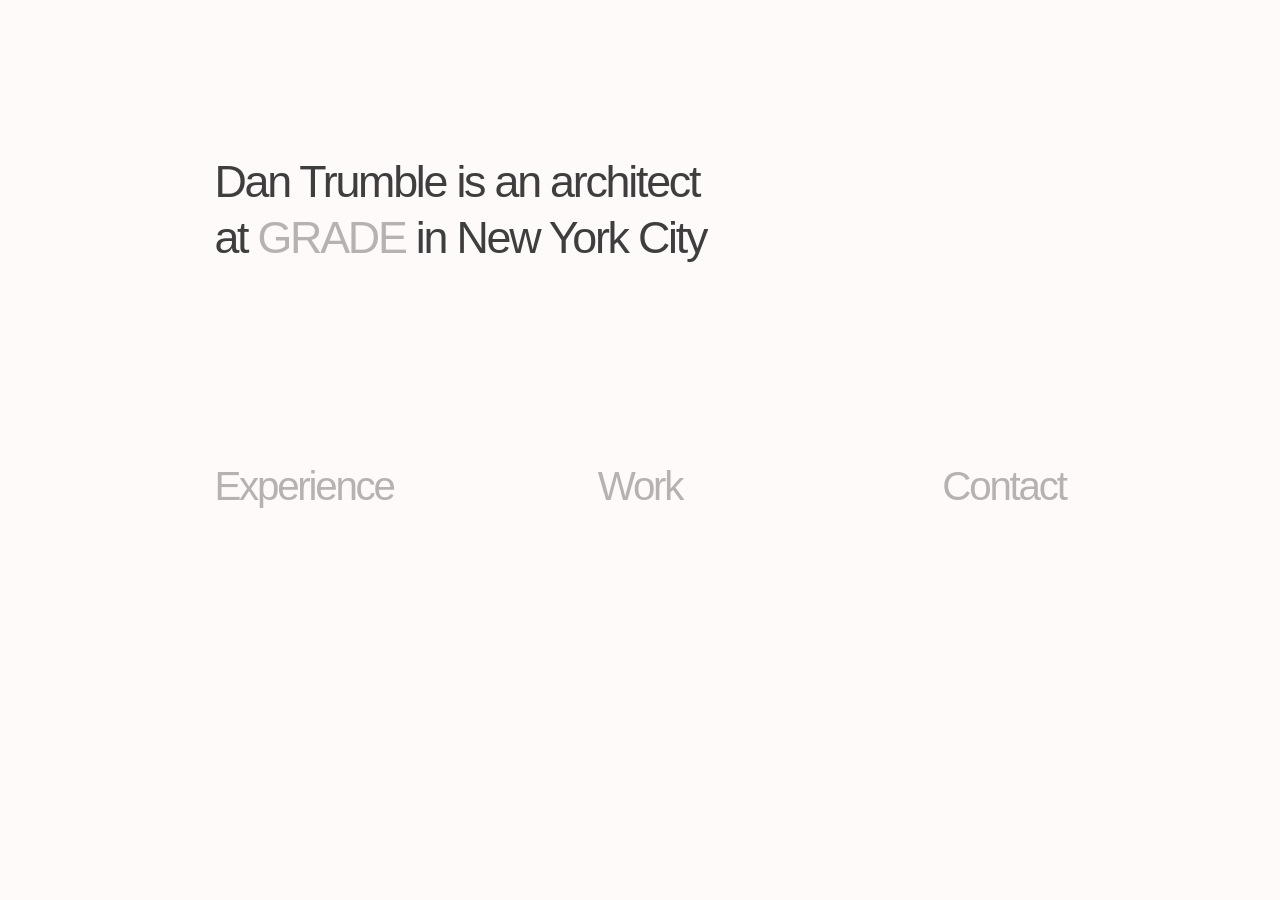
==== index.html @ 6df33ff9 "Add files via upload" ====
<!DOCTYPE html>
<!-- saved from url=(0036)http://www.dantrumble.com/index.html -->
<html>
	<head>
		<meta http-equiv="Content-Type" content="text/html; charset=UTF-8">
		<link href="http://gmpg.org/xfn/11" rel="profile">
		<meta name="viewport" content="width=device-width, initial-scale=1.0">
		<meta name="description" content="The personal homepage of New York City architect Dan Trumble">
  	<meta name="keywords" content="Daniel Trumble, architect, New York, architecture, Dan Trumble, portfolio, resume, experience, Notre Dame, Martinsburg, house design">
  	<meta name="author" content="Dan Trumble">
		<link rel="stylesheet" href="font/stylesheet.css" type="text/css" charset="utf-8" />
		<link rel="stylesheet" href="stylesheet.css" type="text/css" charset="utf-8" />
		<title>Dan Trumble - Home</title>
	</head>
	<body>
				<h1 class="headline">
					Dan Trumble is an architect<br>
					at <a href="https://gradenewyork.com/home" target="_blank">GRADE</a>
					in New York City
				</h1>
				<div class="nav">
				<ul>
					<li> <h2 class="menu"><a href="http://www.dantrumble.com/resume">Experience</a></h2> </li>
					<li> <h2 class="menu"><a href="#"> Work</h2> </li>
					<li> <h2 class="menu"><a href="http://www.dantrumble.com/contact">Contact</a></h2> </li>
				</ul>
			</div>
	</body>
</html>
---- font/stylesheet.css ----
@font-face {
    font-family: 'intersemi_bold';
    src: url('inter-semibold-webfont.woff2') format('woff2'),
         url('inter-semibold-webfont.woff') format('woff');
    font-weight: normal;
    font-style: normal;
}
---- stylesheet.css ----
html {
  -webkit-font-smoothing: antialiased;
  -moz-osx-font-smoothing: grayscale;
}
*, *:after, *:before {
  -webkit-box-sizing: border-box;
  -moz-box-sizing: border-box;
  box-sizing: border-box;
}
a:link, a:visited, a:hover, a:active {
  color: black;
  text-decoration-skip: ink;
  -webkit-text-decoration-skip: ink;
  opacity: .375;
  text-decoration: none;
}
::-moz-selection { /* Code for Firefox */
  background: white;

}
::selection {
  background: white;
}
body {
  margin: 12% calc(31% - 182.4px);
  font-size: calc(2vw + 19.2px);
  font-family: sans-serif;
  line-height: 1.25;
  opacity: .75;
  letter-spacing: -0.05em;
  background-color: snow;
}
@media only screen and (max-width: 640px) {
  body {
    margin: 15vh 2vh;
    font-size: 8vw;
  }
}
.headline {
  text-align: left;
  font-size: 100%;
  margin-bottom: 1.25em;
  font-weight:500;
}
.menu {
  font-size: 90%;
  font-weight: 400;
}

.nav ul {
  display: flex;
  padding-left: 0;
  margin-top: 18vh;
}

.nav ul li {
  list-style:none;
  flex: 0 0 33.333333%
}

li:last-child {
  text-align: right;
}

li:nth-child(2) {
  text-align: center;
}
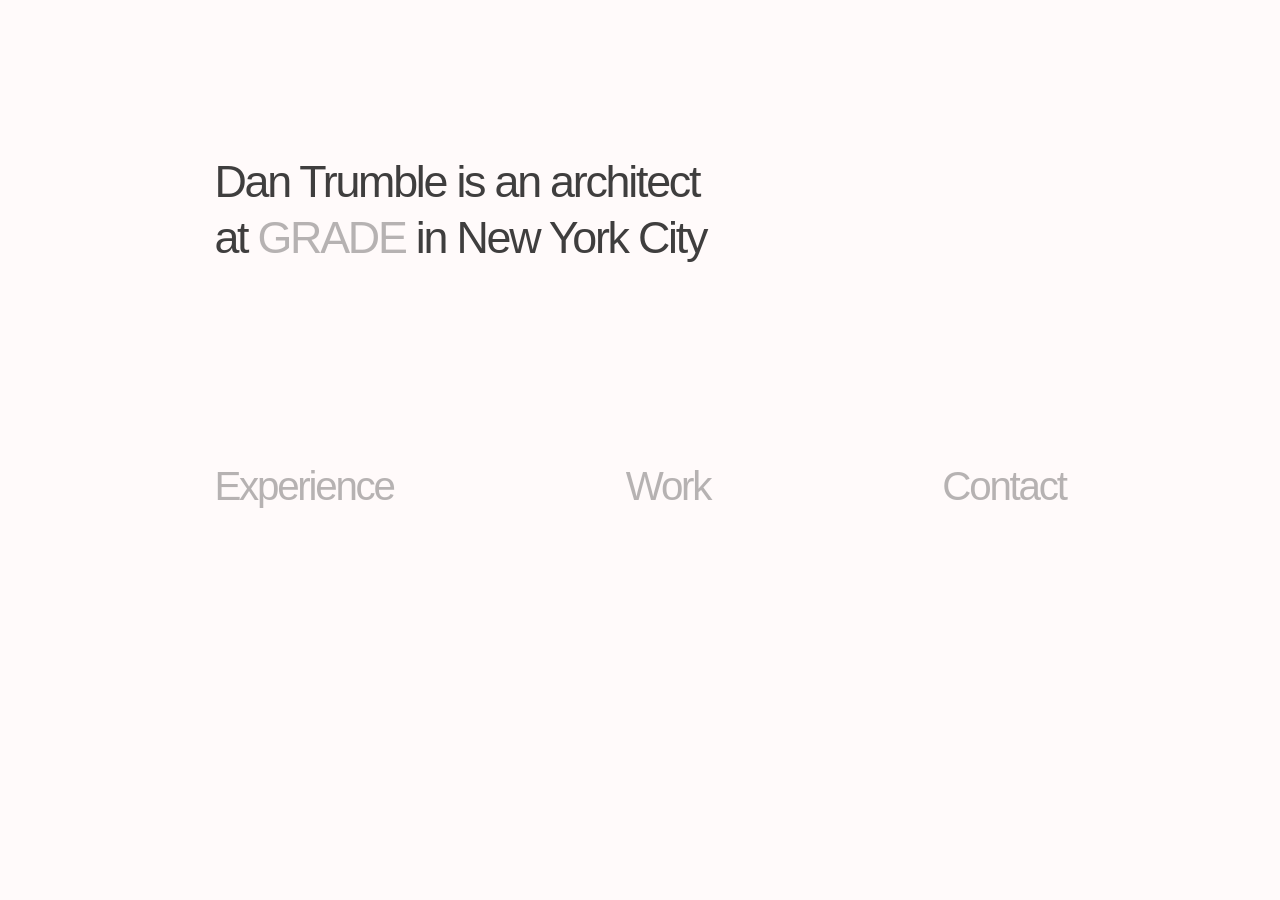
==== commit 1d0a45fe: "Update index.html" ====
--- a/index.html
+++ b/index.html
@@ -21,7 +21,7 @@
 				<div class="nav">
 				<ul>
 					<li> <h2 class="menu"><a href="http://www.dantrumble.com/resume">Experience</a></h2> </li>
-					<li> <h2 class="menu"><a href="#"> Work</h2> </li>
+					<li> <h2 class="menu"><a href="#"> Work</a></h2></li>
 					<li> <h2 class="menu"><a href="http://www.dantrumble.com/contact">Contact</a></h2> </li>
 				</ul>
 			</div>
--- a/stylesheet.css
+++ b/stylesheet.css
@@ -51,11 +51,12 @@
   display: flex;
   padding-left: 0;
   margin-top: 18vh;
+  justify-content: space-between;
 }
 
 .nav ul li {
   list-style:none;
-  flex: 0 0 33.333333%
+ 
 }
 
 li:last-child {
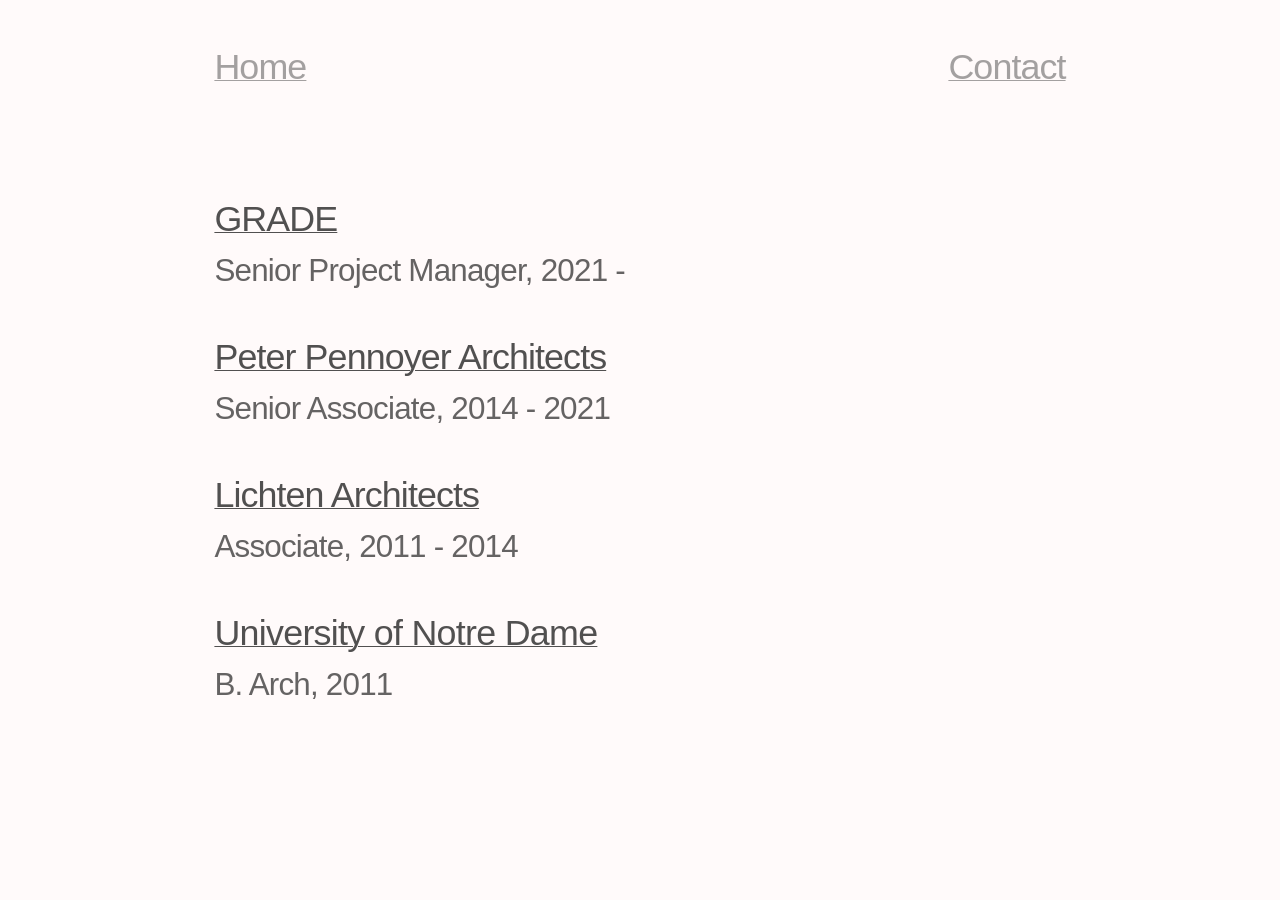
==== commit 6de16244: "Add files via upload" ====
--- a/index.html
+++ b/index.html
@@ -1,29 +1,130 @@
 <!DOCTYPE html>
-<!-- saved from url=(0036)http://www.dantrumble.com/index.html -->
+
 <html>
-	<head>
-		<meta http-equiv="Content-Type" content="text/html; charset=UTF-8">
-		<link href="http://gmpg.org/xfn/11" rel="profile">
-		<meta name="viewport" content="width=device-width, initial-scale=1.0">
-		<meta name="description" content="The personal homepage of New York City architect Dan Trumble">
-  	<meta name="keywords" content="Daniel Trumble, architect, New York, architecture, Dan Trumble, portfolio, resume, experience, Notre Dame, Martinsburg, house design">
-  	<meta name="author" content="Dan Trumble">
-		<link rel="stylesheet" href="font/stylesheet.css" type="text/css" charset="utf-8" />
-		<link rel="stylesheet" href="stylesheet.css" type="text/css" charset="utf-8" />
-		<title>Dan Trumble - Home</title>
-	</head>
-	<body>
-				<h1 class="headline">
-					Dan Trumble is an architect<br>
-					at <a href="https://gradenewyork.com/home" target="_blank">GRADE</a>
-					in New York City
-				</h1>
-				<div class="nav">
-				<ul>
-					<li> <h2 class="menu"><a href="http://www.dantrumble.com/resume">Experience</a></h2> </li>
-					<li> <h2 class="menu"><a href="#"> Work</a></h2></li>
-					<li> <h2 class="menu"><a href="http://www.dantrumble.com/contact">Contact</a></h2> </li>
-				</ul>
-			</div>
-	</body>
+  <head>
+        <meta http-equiv="Content-Type" content="text/html; charset=UTF-8">
+        <link href="http://gmpg.org/xfn/11" rel="profile">
+        <meta name="viewport" content="width=device-width, initial-scale=1.0">
+        <meta name="description" content="Dan Trumble Professional Experience">
+      	<meta name="keywords" content="Daniel Trumble, architect, New York City, Hamptons, architecture, Dan Trumble, portfolio, resume, experience, Notre Dame, Martinsburg High School, Peter Pennoyer, Lichten Craig, GRADE">
+      	<meta name="author" content="Dan Trumble">
+        <title>Dan Trumble - Experience</title>
+        <style>
+          html {
+              -webkit-font-smoothing: antialiased;
+              -moz-osx-font-smoothing: grayscale;
+            }
+            *, *:after, *:before {
+              -webkit-box-sizing: border-box;
+              -moz-box-sizing: border-box;
+              box-sizing: border-box;
+            }
+            body {
+              margin: 5vh calc(31% - 182.4px);
+              font-size: calc(2vw + 19.2px);
+              text-align:left;
+              background-color: snow;
+              opacity: .75;
+            }
+            a:link, a:visited, a:hover, a:active {
+        			color: black;
+              text-decoration-skip: ink;
+              -webkit-text-decoration-skip: ink;
+              text-decoration-thickness: 4%;
+            }
+            @media only screen and (max-width: 640px) {
+            	body {
+                margin: 5vh 2vh;
+                font-size: 8vw;
+            		}
+            }
+            .homelink {
+              font-size:80%;
+              font-family: sans-serif;
+              font-weight:400;
+	            text-align: left;
+              line-height: 1.25;
+	            opacity: .475;
+		          letter-spacing: -0.025em;
+            }
+            .name {
+              font-family: sans-serif;
+              font-size: 135%;
+              font-weight: 600;
+              line-height: 1.20;
+              margin-top: 1em;
+              margin-bottom: 1.4em;
+              text-transform: none;
+		          opacity: .9;
+		          letter-spacing: -0.05em;
+            }
+            .section {
+              font-family: sans-serif;
+              font-size: 80%;
+              font-weight: 500;
+              line-height: 1.20;
+              margin-top: 1.1em;
+              margin-bottom: .15em;
+              text-transform: none;
+		          opacity: .9;
+		          letter-spacing: -0.025em;
+            }
+            .entry {
+              font-family: sans-serif;
+              font-size: 70%;
+              font-weight: 400;
+              line-height: 1.60;
+              opacity: .8;
+              margin-top: 0px;
+              margin-bottom: 1.25em;
+              text-transform: none;
+		          letter-spacing: -0.025em;
+            }
+            .skillslist {
+              font-family: sans-serif;
+              font-size: 50%;
+              font-weight: 300;
+              line-height: 1.8;
+              opacity: .95;
+              margin-top: 1.25em;
+              margin-bottom: 2.5em;
+              letter-spacing: -.03em;
+            }
+            ::-moz-selection { /* Code for Firefox */
+          		background: #e6edf7;
+      			}
+      			::selection {
+          		background: #e6edf7;
+      			}
+            .homelink ul {
+      			  display: flex;
+      			  padding-left: 0;
+              margin-bottom: 12vh;
+      			}
+
+      			.homelink ul li {
+      			  list-style:none;
+      			  flex: 0 0 49.9999%
+      			}
+
+      			li:last-child {
+      			  text-align: right;
+      			}
+        </style>
+    </head>
+    <body>
+        <header class="homelink">
+          <ul>
+            <li> <a href="..">Home</a> </li>
+            <li> <a href="../contact">Contact</a> </li>
+        </ul>
+        </header>
+	       <h2 class="section"><a href="https://gradenewyork.com/home" target="_blank">GRADE</a></h2>
+        <h3 class="entry">Senior Project Manager,  2021 -</h3>
+        <h2 class="section"><a href="http://www.ppapc.com" target="_blank">Peter Pennoyer Architects</a></h2>
+        <h3 class="entry">Senior Associate,  2014 - 2021</h3>
+        <h2 class="section"><a href="https://www.lichtenarchitects.com/" target="_blank">Lichten Architects</a></h2>
+        <h3 class="entry">Associate,  2011 - 2014</h3>
+        <h2 class="section" style="letter-spacing:-.02em;"><a href="https://architecture.nd.edu/" target="_blank">University  of  Notre Dame</a></h2>
+        <h3 class="entry">B. Arch,  2011</h3>
 </html>
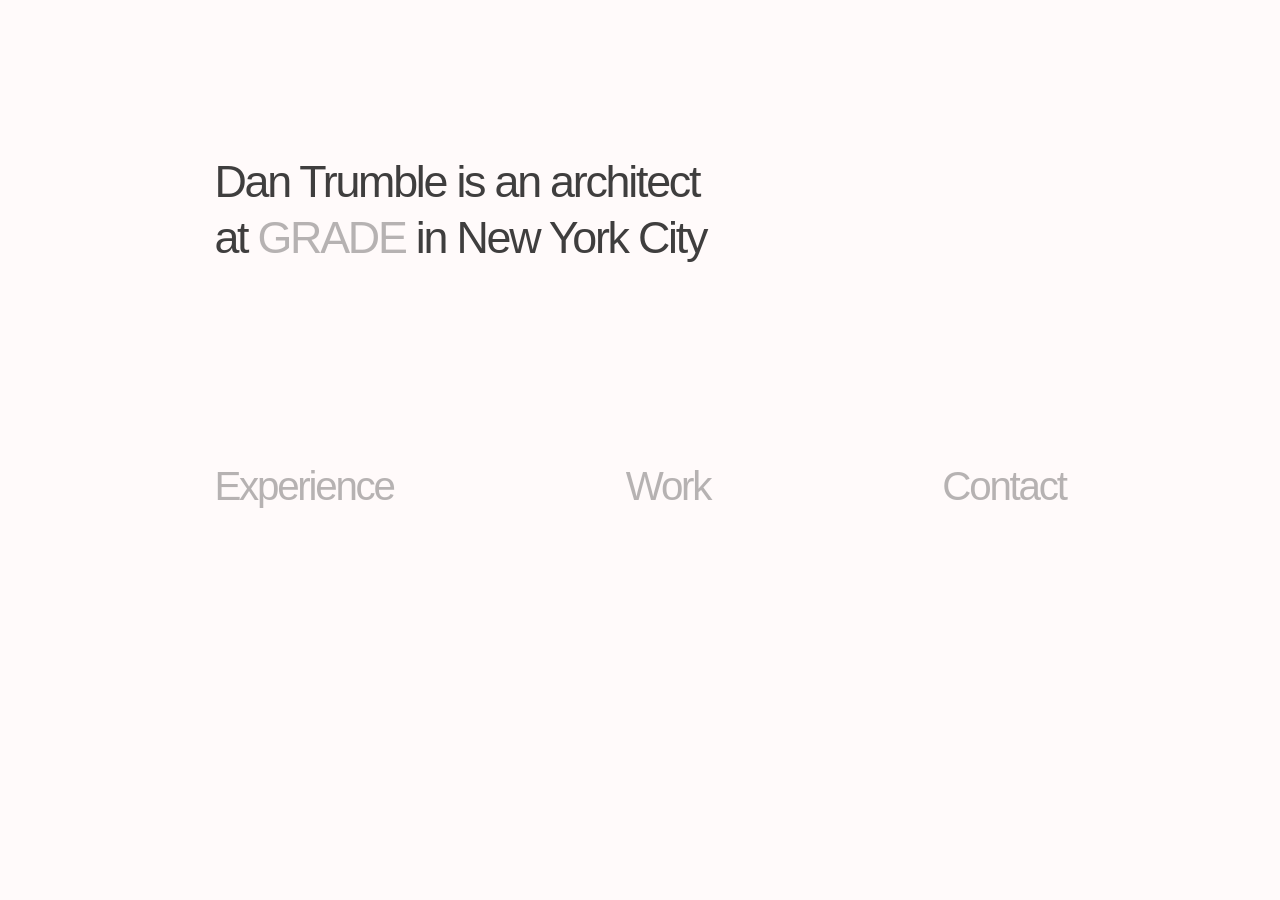
==== commit 4eb3e42d: "Update index.html" ====
--- a/index.html
+++ b/index.html
@@ -1,130 +1,27 @@
 <!DOCTYPE html>
-
 <html>
-  <head>
-        <meta http-equiv="Content-Type" content="text/html; charset=UTF-8">
-        <link href="http://gmpg.org/xfn/11" rel="profile">
-        <meta name="viewport" content="width=device-width, initial-scale=1.0">
-        <meta name="description" content="Dan Trumble Professional Experience">
-      	<meta name="keywords" content="Daniel Trumble, architect, New York City, Hamptons, architecture, Dan Trumble, portfolio, resume, experience, Notre Dame, Martinsburg High School, Peter Pennoyer, Lichten Craig, GRADE">
-      	<meta name="author" content="Dan Trumble">
-        <title>Dan Trumble - Experience</title>
-        <style>
-          html {
-              -webkit-font-smoothing: antialiased;
-              -moz-osx-font-smoothing: grayscale;
-            }
-            *, *:after, *:before {
-              -webkit-box-sizing: border-box;
-              -moz-box-sizing: border-box;
-              box-sizing: border-box;
-            }
-            body {
-              margin: 5vh calc(31% - 182.4px);
-              font-size: calc(2vw + 19.2px);
-              text-align:left;
-              background-color: snow;
-              opacity: .75;
-            }
-            a:link, a:visited, a:hover, a:active {
-        			color: black;
-              text-decoration-skip: ink;
-              -webkit-text-decoration-skip: ink;
-              text-decoration-thickness: 4%;
-            }
-            @media only screen and (max-width: 640px) {
-            	body {
-                margin: 5vh 2vh;
-                font-size: 8vw;
-            		}
-            }
-            .homelink {
-              font-size:80%;
-              font-family: sans-serif;
-              font-weight:400;
-	            text-align: left;
-              line-height: 1.25;
-	            opacity: .475;
-		          letter-spacing: -0.025em;
-            }
-            .name {
-              font-family: sans-serif;
-              font-size: 135%;
-              font-weight: 600;
-              line-height: 1.20;
-              margin-top: 1em;
-              margin-bottom: 1.4em;
-              text-transform: none;
-		          opacity: .9;
-		          letter-spacing: -0.05em;
-            }
-            .section {
-              font-family: sans-serif;
-              font-size: 80%;
-              font-weight: 500;
-              line-height: 1.20;
-              margin-top: 1.1em;
-              margin-bottom: .15em;
-              text-transform: none;
-		          opacity: .9;
-		          letter-spacing: -0.025em;
-            }
-            .entry {
-              font-family: sans-serif;
-              font-size: 70%;
-              font-weight: 400;
-              line-height: 1.60;
-              opacity: .8;
-              margin-top: 0px;
-              margin-bottom: 1.25em;
-              text-transform: none;
-		          letter-spacing: -0.025em;
-            }
-            .skillslist {
-              font-family: sans-serif;
-              font-size: 50%;
-              font-weight: 300;
-              line-height: 1.8;
-              opacity: .95;
-              margin-top: 1.25em;
-              margin-bottom: 2.5em;
-              letter-spacing: -.03em;
-            }
-            ::-moz-selection { /* Code for Firefox */
-          		background: #e6edf7;
-      			}
-      			::selection {
-          		background: #e6edf7;
-      			}
-            .homelink ul {
-      			  display: flex;
-      			  padding-left: 0;
-              margin-bottom: 12vh;
-      			}
-
-      			.homelink ul li {
-      			  list-style:none;
-      			  flex: 0 0 49.9999%
-      			}
-
-      			li:last-child {
-      			  text-align: right;
-      			}
-        </style>
-    </head>
-    <body>
-        <header class="homelink">
-          <ul>
-            <li> <a href="..">Home</a> </li>
-            <li> <a href="../contact">Contact</a> </li>
-        </ul>
-        </header>
-	       <h2 class="section"><a href="https://gradenewyork.com/home" target="_blank">GRADE</a></h2>
-        <h3 class="entry">Senior Project Manager,  2021 -</h3>
-        <h2 class="section"><a href="http://www.ppapc.com" target="_blank">Peter Pennoyer Architects</a></h2>
-        <h3 class="entry">Senior Associate,  2014 - 2021</h3>
-        <h2 class="section"><a href="https://www.lichtenarchitects.com/" target="_blank">Lichten Architects</a></h2>
-        <h3 class="entry">Associate,  2011 - 2014</h3>
-        <h2 class="section" style="letter-spacing:-.02em;"><a href="https://architecture.nd.edu/" target="_blank">University  of  Notre Dame</a></h2>
-        <h3 class="entry">B. Arch,  2011</h3>
+	<head>
+		<meta http-equiv="Content-Type" content="text/html; charset=UTF-8">
+		<link href="http://gmpg.org/xfn/11" rel="profile">
+		<meta name="viewport" content="width=device-width, initial-scale=1.0">
+		<meta name="description" content="The personal homepage of New York City architect Dan Trumble">
+  		<meta name="keywords" content="Daniel Trumble, architect, New York, architecture, Dan Trumble, portfolio, resume, experience, Notre Dame, Martinsburg, house design">
+  		<meta name="author" content="Dan Trumble">
+		<link rel="stylesheet" href="stylesheet.css" type="text/css" charset="utf-8" />
+		<title>Dan Trumble - Home</title>
+	</head>
+	<body>
+				<h1 class="headline">
+					Dan Trumble is an architect<br>
+					at <a href="https://gradenewyork.com/home" target="_blank">GRADE</a>
+					in New York City
+				</h1>
+				<div class="nav">
+				<ul>
+					<li> <h2 class="menu"><a href="http://www.dantrumble.com/resume">Experience</a></h2> </li>
+					<li> <h2 class="menu"><a href="#"> Work</a></h2></li>
+					<li> <h2 class="menu"><a href="http://www.dantrumble.com/contact">Contact</a></h2> </li>
+				</ul>
+			</div>
+	</body>
 </html>
--- a/stylesheet.css
+++ b/stylesheet.css
@@ -0,0 +1,68 @@
+html {
+  -webkit-font-smoothing: antialiased;
+  -moz-osx-font-smoothing: grayscale;
+}
+*, *:after, *:before {
+  -webkit-box-sizing: border-box;
+  -moz-box-sizing: border-box;
+  box-sizing: border-box;
+}
+a:link, a:visited, a:hover, a:active {
+  color: black;
+  text-decoration-skip: ink;
+  -webkit-text-decoration-skip: ink;
+  opacity: .375;
+  text-decoration: none;
+}
+::-moz-selection { /* Code for Firefox */
+  background: white;
+
+}
+::selection {
+  background: white;
+}
+body {
+  margin: 12% calc(31% - 182.4px);
+  font-size: calc(2vw + 19.2px);
+  font-family: sans-serif;
+  line-height: 1.25;
+  opacity: .75;
+  letter-spacing: -0.05em;
+  background-color: snow;
+}
+@media only screen and (max-width: 640px) {
+  body {
+    margin: 15vh 2vh;
+    font-size: 8vw;
+  }
+}
+.headline {
+  text-align: left;
+  font-size: 100%;
+  margin-bottom: 1.25em;
+  font-weight:500;
+}
+.menu {
+  font-size: 90%;
+  font-weight: 400;
+}
+
+.nav ul {
+  display: flex;
+  padding-left: 0;
+  margin-top: 18vh;
+  justify-content: space-between;
+}
+
+.nav ul li {
+  list-style:none;
+ 
+}
+
+li:last-child {
+  text-align: right;
+}
+
+li:nth-child(2) {
+  text-align: center;
+}
